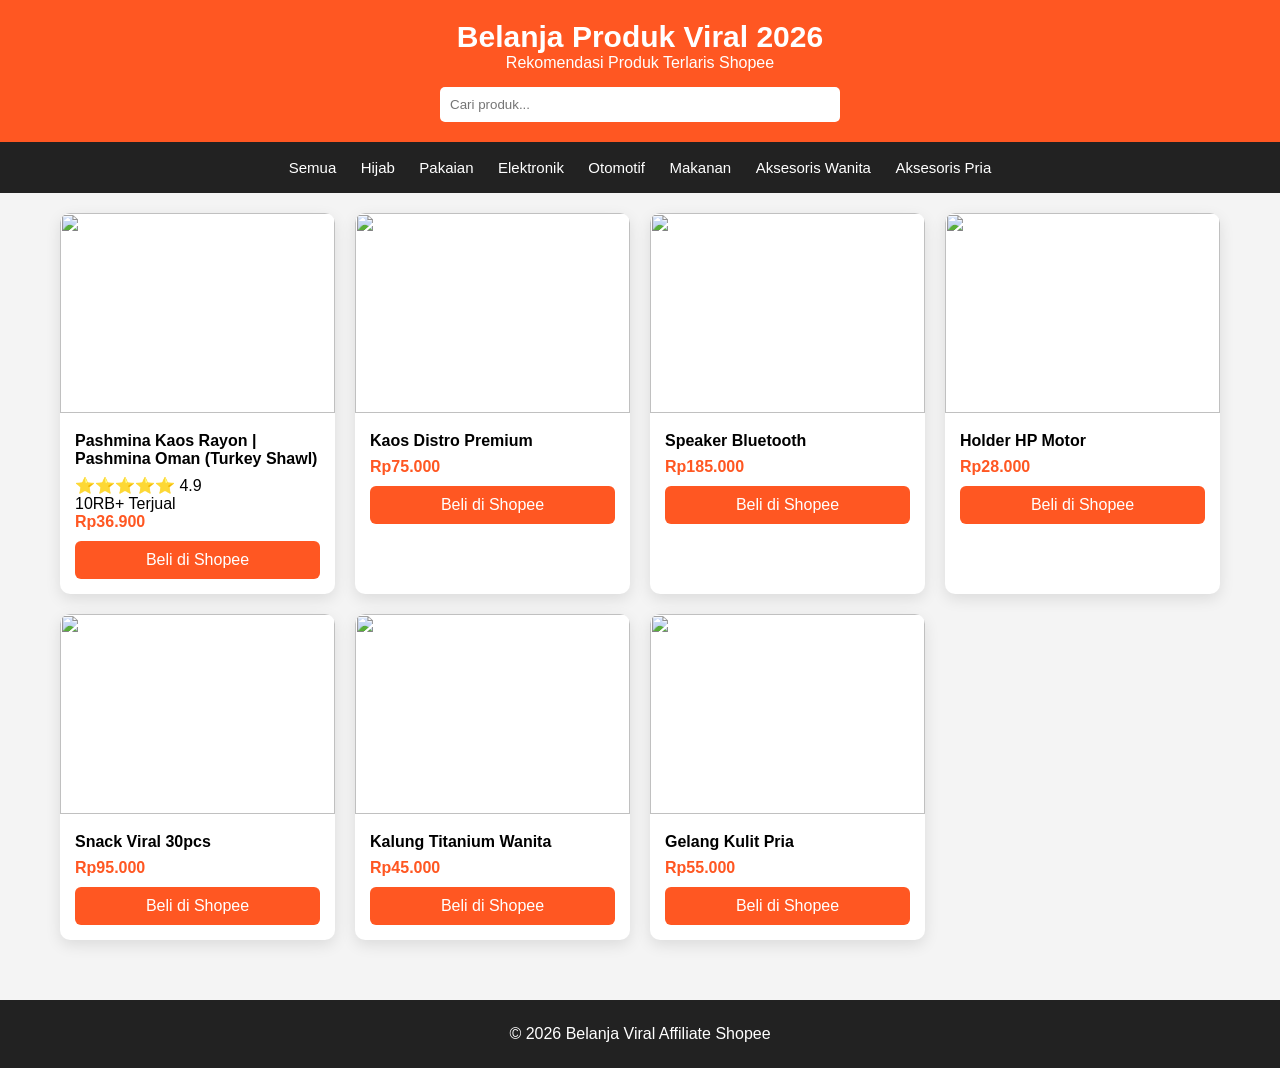
==== index.html @ ab36048d "Update index.html" ====
<!DOCTYPE html>
<html lang="id">
<head>
<meta charset="UTF-8">
<meta name="viewport" content="width=device-width, initial-scale=1.0">

<title>Belanja Viral - Rekomendasi Produk Shopee</title>

<style>

*{
margin:0;
padding:0;
box-sizing:border-box;
font-family:Arial;
}

body{
background:#f4f4f4;
}

/* HEADER */

header{
background:#ff5722;
color:white;
padding:20px;
text-align:center;
}

header h1{
font-size:30px;
}

/* SEARCH */

.search-box{
margin-top:15px;
}

.search-box input{
padding:10px;
width:60%;
max-width:400px;
border:none;
border-radius:5px;
}

/* NAVBAR */

nav{
background:#222;
padding:12px;
text-align:center;
}

nav button{
background:none;
border:none;
color:white;
margin:5px 10px;
font-size:15px;
cursor:pointer;
}

nav button:hover{
color:#ff5722;
}

/* CONTAINER */

.container{
max-width:1200px;
margin:auto;
padding:20px;
}

/* GRID PRODUK */

.products{
display:grid;
grid-template-columns:repeat(auto-fit,minmax(220px,1fr));
gap:20px;
}

/* CARD PRODUK */

.product{
background:white;
border-radius:10px;
overflow:hidden;
box-shadow:0 5px 15px rgba(0,0,0,0.1);
transition:0.3s;
}

.product:hover{
transform:translateY(-6px);
}

/* IMAGE */

.product img{
width:100%;
height:200px;
object-fit:cover;
}

/* INFO */

.product-info{
padding:15px;
}

.product-info h3{
font-size:16px;
margin-bottom:8px;
}

/* PRICE */

.price{
color:#ff5722;
font-weight:bold;
margin-bottom:10px;
}

/* BADGE */

.badge{
background:red;
color:white;
padding:3px 6px;
font-size:12px;
border-radius:4px;
margin-left:5px;
}

/* BUTTON */

.btn{
display:block;
background:#ff5722;
color:white;
text-align:center;
padding:10px;
border-radius:6px;
text-decoration:none;
margin-top:10px;
}

.btn:hover{
background:#e64a19;
}

/* FOOTER */

footer{
background:#222;
color:white;
text-align:center;
padding:25px;
margin-top:40px;
}

</style>
</head>

<body>

<header>

<h1>Belanja Produk Viral 2026</h1>
<p>Rekomendasi Produk Terlaris Shopee</p>

<div class="search-box">
<input type="text" id="search" placeholder="Cari produk...">
</div>

</header>

<nav>

<button onclick="filter('all')">Semua</button>
<button onclick="filter('hijab')">Hijab</button>
<button onclick="filter('pakaian')">Pakaian</button>
<button onclick="filter('elektronik')">Elektronik</button>
<button onclick="filter('otomotif')">Otomotif</button>
<button onclick="filter('makanan')">Makanan</button>
<button onclick="filter('wanita')">Aksesoris Wanita</button>
<button onclick="filter('pria')">Aksesoris Pria</button>

</nav>

<div class="container">

<div class="products" id="products">

<!-- HIJAB -->

<div class="product hijab">

<img src="https://down-ws-id.img.susercontent.com/id-11134207-7rask-m1pt3cbdk2pi90.webp" loading="lazy">

<div class="product-info">

<h3>Pashmina Kaos Rayon | Pashmina Oman (Turkey Shawl)
</h3>

<div class="rating">⭐⭐⭐⭐⭐ 4.9</div>

<div class="sold">10RB+ Terjual</div>

<div class="price">Rp36.900</div>

<a class="btn" href="https://shopee.co.id/hijabmood" target="_blank">
Beli di Shopee
</a>

</div>

</div>
  
<!-- PAKAIAN -->

<div class="product pakaian">

<img src="https://picsum.photos/300?2">

<div class="product-info">

<h3>Kaos Distro Premium</h3>

<div class="price">Rp75.000</div>

<a class="btn" href="LINK-AFFILIATE-SHOPEE">Beli di Shopee</a>

</div>

</div>

<!-- ELEKTRONIK -->

<div class="product elektronik">

<img src="https://picsum.photos/300?3">

<div class="product-info">

<h3>Speaker Bluetooth</h3>

<div class="price">Rp185.000</div>

<a class="btn" href="LINK-AFFILIATE-SHOPEE">Beli di Shopee</a>

</div>

</div>

<!-- OTOMOTIF -->

<div class="product otomotif">

<img src="https://picsum.photos/300?4">

<div class="product-info">

<h3>Holder HP Motor</h3>

<div class="price">Rp28.000</div>

<a class="btn" href="LINK-AFFILIATE-SHOPEE">Beli di Shopee</a>

</div>

</div>

<!-- MAKANAN -->

<div class="product makanan">

<img src="https://picsum.photos/300?5">

<div class="product-info">

<h3>Snack Viral 30pcs</h3>

<div class="price">Rp95.000</div>

<a class="btn" href="LINK-AFFILIATE-SHOPEE">Beli di Shopee</a>

</div>

</div>

<!-- AKSESORIS WANITA -->

<div class="product wanita">

<img src="https://picsum.photos/300?6">

<div class="product-info">

<h3>Kalung Titanium Wanita</h3>

<div class="price">Rp45.000</div>

<a class="btn" href="LINK-AFFILIATE-SHOPEE">Beli di Shopee</a>

</div>

</div>

<!-- AKSESORIS PRIA -->

<div class="product pria">

<img src="https://picsum.photos/300?7">

<div class="product-info">

<h3>Gelang Kulit Pria</h3>

<div class="price">Rp55.000</div>

<a class="btn" href="LINK-AFFILIATE-SHOPEE">Beli di Shopee</a>

</div>

</div>

</div>

</div>

<footer>

<p>© 2026 Belanja Viral Affiliate Shopee</p>

</footer>

<script>

/* FILTER KATEGORI */

function filter(category){

let products = document.querySelectorAll(".product")

products.forEach(p => {

if(category === "all"){

p.style.display="block"

}else{

if(p.classList.contains(category)){

p.style.display="block"

}else{

p.style.display="none"

}

}

})

}

/* SEARCH PRODUK */

document.getElementById("search").addEventListener("keyup",function(){

let value = this.value.toLowerCase()

let products = document.querySelectorAll(".product")

products.forEach(p=>{

let name = p.innerText.toLowerCase()

p.style.display = name.includes(value) ? "block" : "none"

})

})

</script>

</body>
</html>
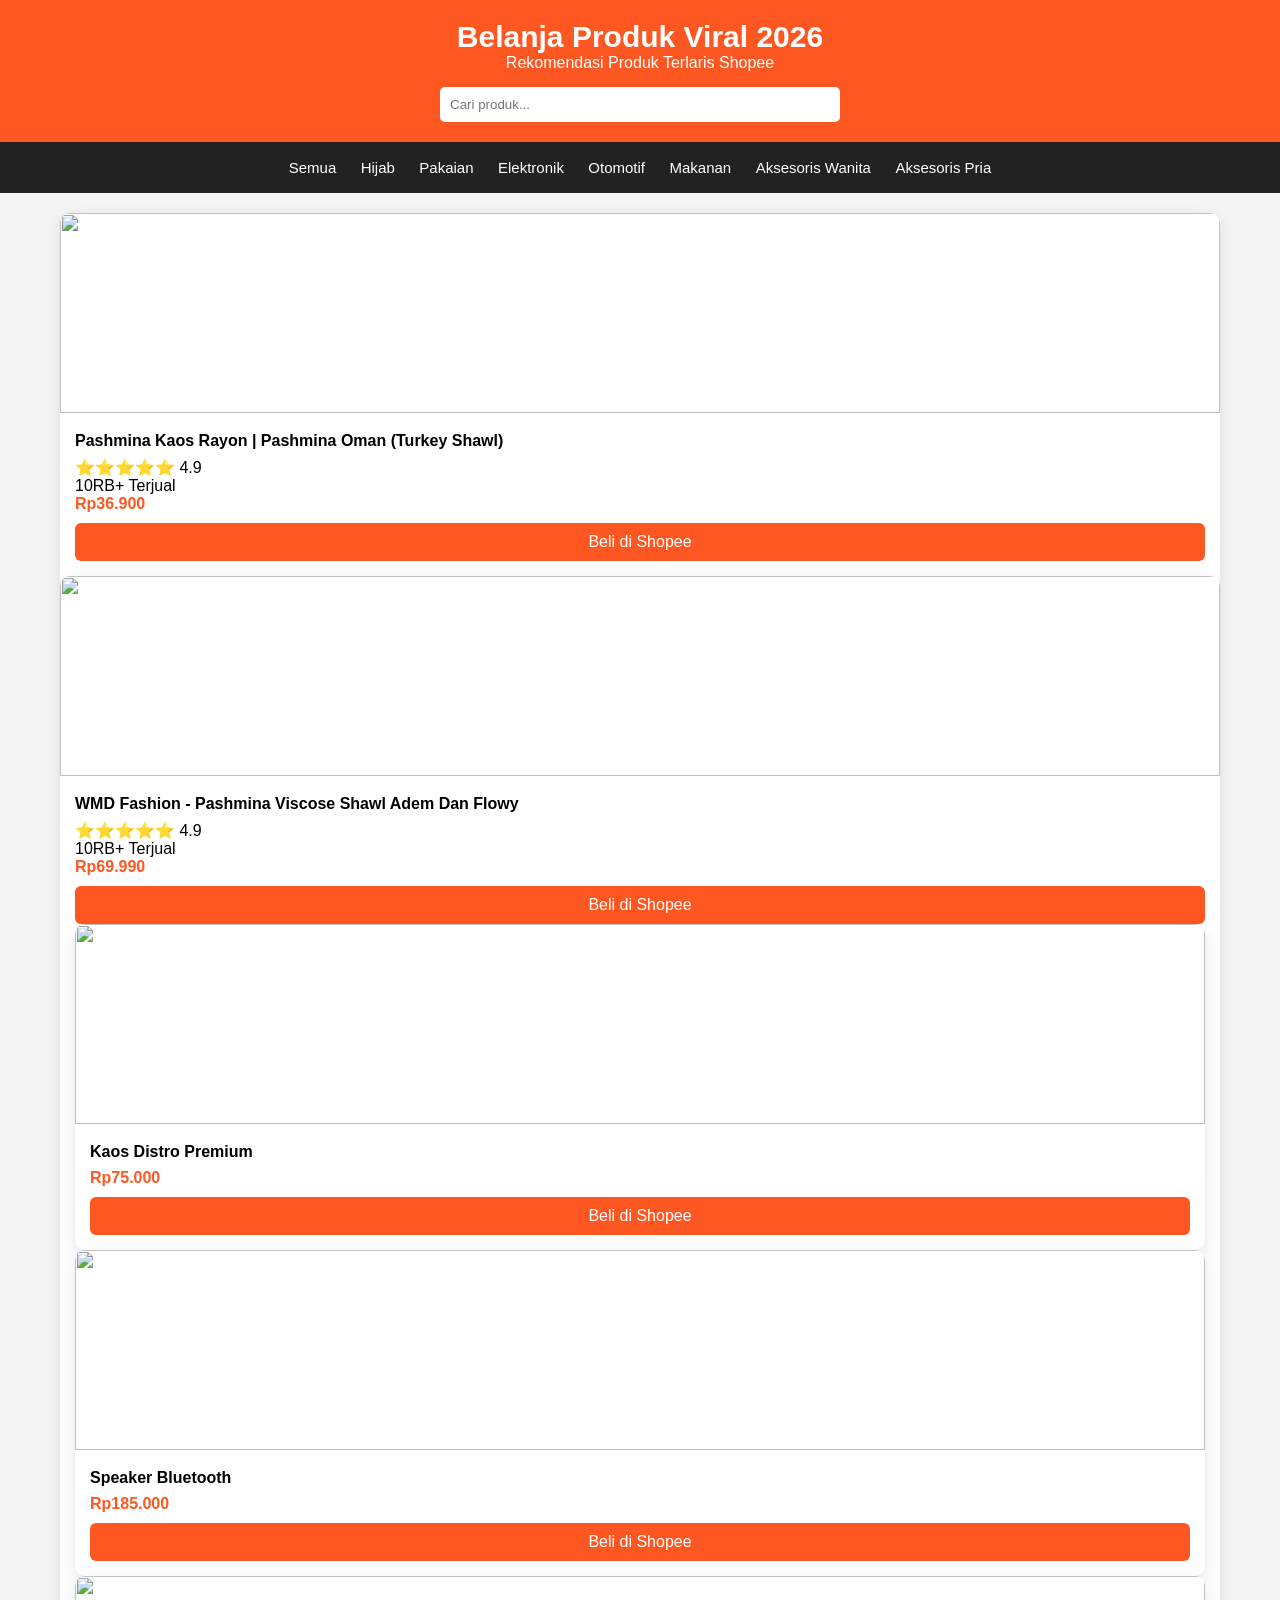
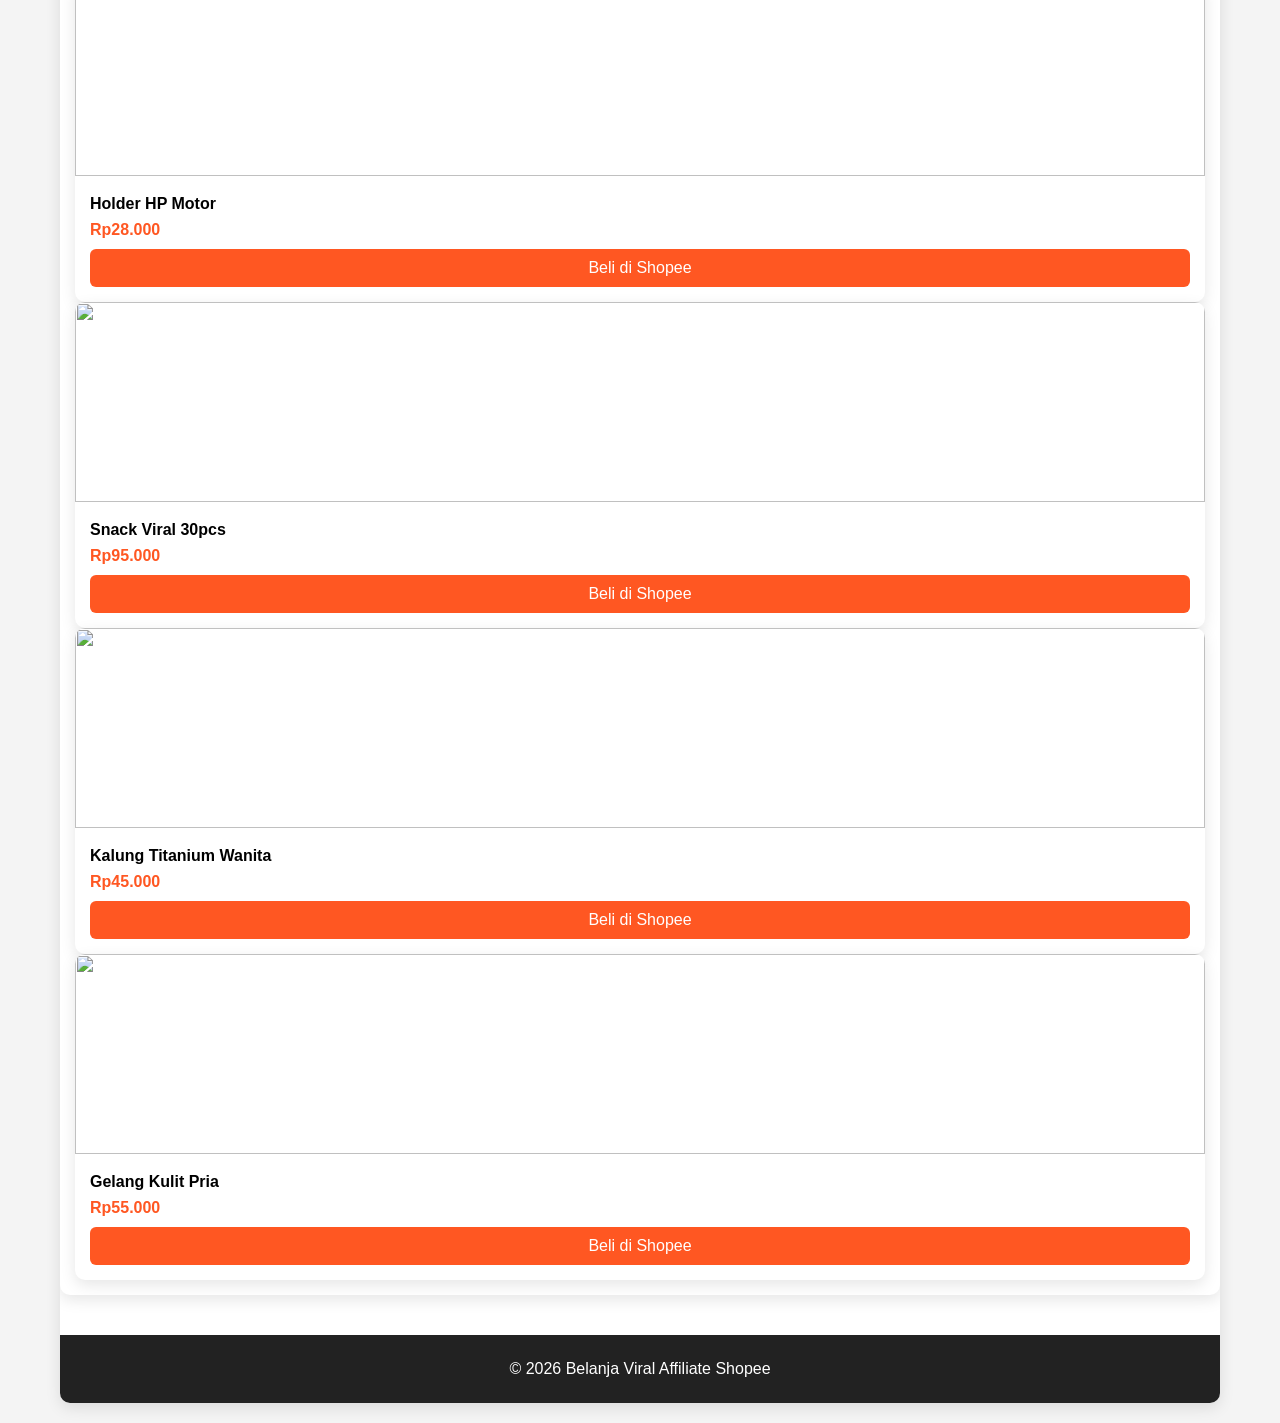
==== commit 2b6af2d3: "Update index.html" ====
--- a/index.html
+++ b/index.html
@@ -212,13 +212,30 @@
 
 <div class="price">Rp36.900</div>
 
-<a class="btn" href="https://shopee.co.id/hijabmood" target="_blank">
+<a class="btn" href="https://s.shopee.co.id/8fNWn1qkWr" target="_blank">
 Beli di Shopee
 </a>
 
 </div>
-
-</div>
+  
+  <div class="product hijab">
+
+<img src="https://down-ws-id.img.susercontent.com/id-11134207-7ra0o-mcve7wvbsro728.webp" loading="lazy">
+
+<div class="product-info">
+
+<h3>WMD Fashion - Pashmina Viscose Shawl Adem Dan Flowy
+</h3>
+
+<div class="rating">⭐⭐⭐⭐⭐ 4.9</div>
+
+<div class="sold">10RB+ Terjual</div>
+
+<div class="price">Rp69.990</div>
+
+<a class="btn" href="https://s.shopee.co.id/4LEXdMkNUR" target="_blank">
+Beli di Shopee
+</a>
   
 <!-- PAKAIAN -->
 
@@ -394,3 +411,5 @@
 </html>
 
 
+
+
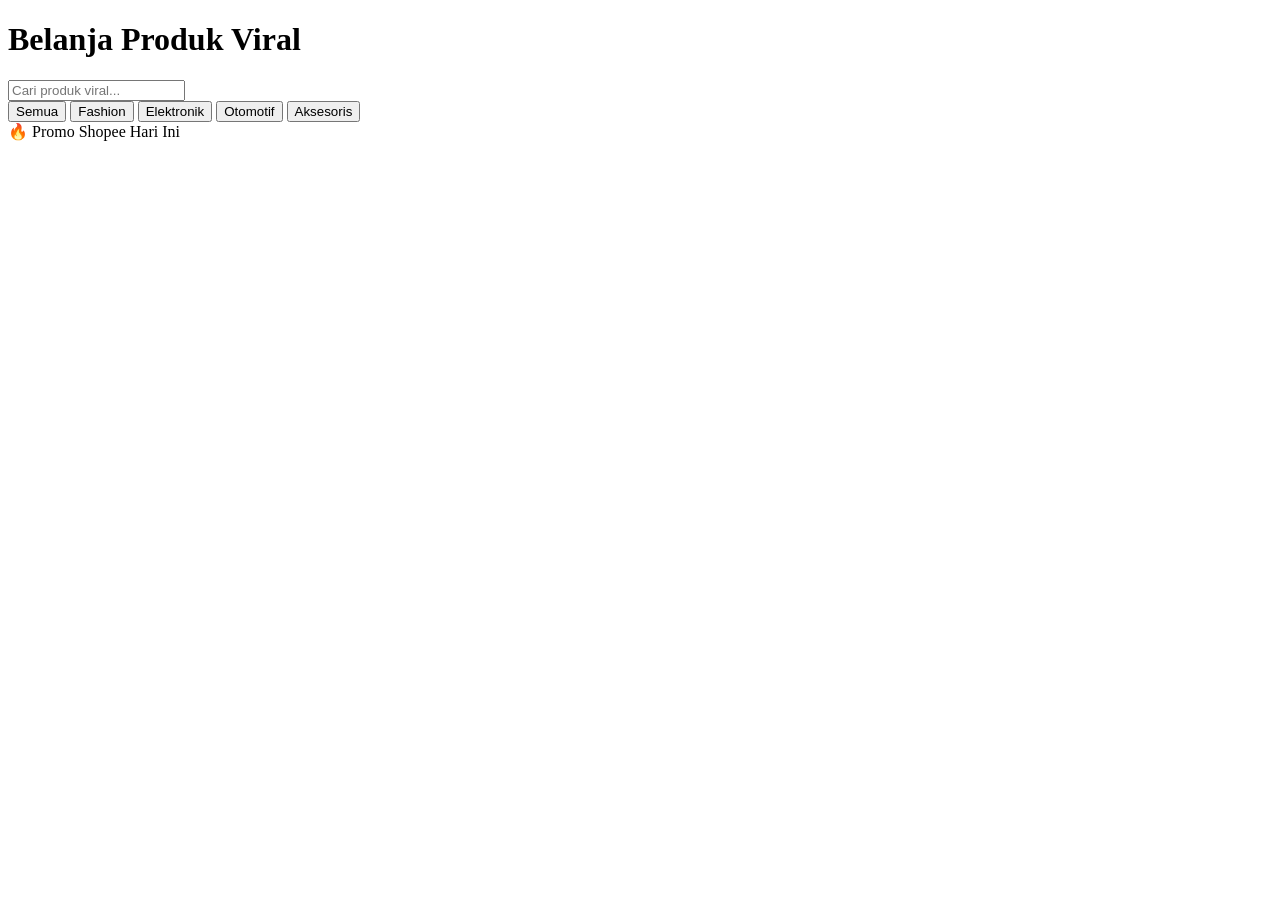
==== commit 2bc50dc9: "Update index.html" ====
--- a/index.html
+++ b/index.html
@@ -1,415 +1,51 @@
 <!DOCTYPE html>
 <html lang="id">
 <head>
+
 <meta charset="UTF-8">
-<meta name="viewport" content="width=device-width, initial-scale=1.0">
+<meta name="viewport" content="width=device-width, initial-scale=1">
 
-<title>Belanja Viral - Rekomendasi Produk Shopee</title>
+<title>Belanja Viral 2026</title>
 
-<style>
+<link rel="stylesheet" href="style.css">
 
-*{
-margin:0;
-padding:0;
-box-sizing:border-box;
-font-family:Arial;
-}
-
-body{
-background:#f4f4f4;
-}
-
-/* HEADER */
-
-header{
-background:#ff5722;
-color:white;
-padding:20px;
-text-align:center;
-}
-
-header h1{
-font-size:30px;
-}
-
-/* SEARCH */
-
-.search-box{
-margin-top:15px;
-}
-
-.search-box input{
-padding:10px;
-width:60%;
-max-width:400px;
-border:none;
-border-radius:5px;
-}
-
-/* NAVBAR */
-
-nav{
-background:#222;
-padding:12px;
-text-align:center;
-}
-
-nav button{
-background:none;
-border:none;
-color:white;
-margin:5px 10px;
-font-size:15px;
-cursor:pointer;
-}
-
-nav button:hover{
-color:#ff5722;
-}
-
-/* CONTAINER */
-
-.container{
-max-width:1200px;
-margin:auto;
-padding:20px;
-}
-
-/* GRID PRODUK */
-
-.products{
-display:grid;
-grid-template-columns:repeat(auto-fit,minmax(220px,1fr));
-gap:20px;
-}
-
-/* CARD PRODUK */
-
-.product{
-background:white;
-border-radius:10px;
-overflow:hidden;
-box-shadow:0 5px 15px rgba(0,0,0,0.1);
-transition:0.3s;
-}
-
-.product:hover{
-transform:translateY(-6px);
-}
-
-/* IMAGE */
-
-.product img{
-width:100%;
-height:200px;
-object-fit:cover;
-}
-
-/* INFO */
-
-.product-info{
-padding:15px;
-}
-
-.product-info h3{
-font-size:16px;
-margin-bottom:8px;
-}
-
-/* PRICE */
-
-.price{
-color:#ff5722;
-font-weight:bold;
-margin-bottom:10px;
-}
-
-/* BADGE */
-
-.badge{
-background:red;
-color:white;
-padding:3px 6px;
-font-size:12px;
-border-radius:4px;
-margin-left:5px;
-}
-
-/* BUTTON */
-
-.btn{
-display:block;
-background:#ff5722;
-color:white;
-text-align:center;
-padding:10px;
-border-radius:6px;
-text-decoration:none;
-margin-top:10px;
-}
-
-.btn:hover{
-background:#e64a19;
-}
-
-/* FOOTER */
-
-footer{
-background:#222;
-color:white;
-text-align:center;
-padding:25px;
-margin-top:40px;
-}
-
-</style>
 </head>
 
 <body>
 
 <header>
 
-<h1>Belanja Produk Viral 2026</h1>
-<p>Rekomendasi Produk Terlaris Shopee</p>
+<h1>Belanja Produk Viral</h1>
 
-<div class="search-box">
-<input type="text" id="search" placeholder="Cari produk...">
-</div>
+<input type="text" id="search" placeholder="Cari produk viral...">
 
 </header>
 
 <nav>
 
 <button onclick="filter('all')">Semua</button>
-<button onclick="filter('hijab')">Hijab</button>
-<button onclick="filter('pakaian')">Pakaian</button>
+<button onclick="filter('fashion')">Fashion</button>
 <button onclick="filter('elektronik')">Elektronik</button>
 <button onclick="filter('otomotif')">Otomotif</button>
-<button onclick="filter('makanan')">Makanan</button>
-<button onclick="filter('wanita')">Aksesoris Wanita</button>
-<button onclick="filter('pria')">Aksesoris Pria</button>
+<button onclick="filter('aksesoris')">Aksesoris</button>
 
 </nav>
 
+<section class="slider">
+
+<div class="slide">
+🔥 Promo Shopee Hari Ini
+</div>
+
+</section>
+
 <div class="container">
 
-<div class="products" id="products">
-
-<!-- HIJAB -->
-
-<div class="product hijab">
-
-<img src="https://down-ws-id.img.susercontent.com/id-11134207-7rask-m1pt3cbdk2pi90.webp" loading="lazy">
-
-<div class="product-info">
-
-<h3>Pashmina Kaos Rayon | Pashmina Oman (Turkey Shawl)
-</h3>
-
-<div class="rating">⭐⭐⭐⭐⭐ 4.9</div>
-
-<div class="sold">10RB+ Terjual</div>
-
-<div class="price">Rp36.900</div>
-
-<a class="btn" href="https://s.shopee.co.id/8fNWn1qkWr" target="_blank">
-Beli di Shopee
-</a>
-
-</div>
-  
-  <div class="product hijab">
-
-<img src="https://down-ws-id.img.susercontent.com/id-11134207-7ra0o-mcve7wvbsro728.webp" loading="lazy">
-
-<div class="product-info">
-
-<h3>WMD Fashion - Pashmina Viscose Shawl Adem Dan Flowy
-</h3>
-
-<div class="rating">⭐⭐⭐⭐⭐ 4.9</div>
-
-<div class="sold">10RB+ Terjual</div>
-
-<div class="price">Rp69.990</div>
-
-<a class="btn" href="https://s.shopee.co.id/4LEXdMkNUR" target="_blank">
-Beli di Shopee
-</a>
-  
-<!-- PAKAIAN -->
-
-<div class="product pakaian">
-
-<img src="https://picsum.photos/300?2">
-
-<div class="product-info">
-
-<h3>Kaos Distro Premium</h3>
-
-<div class="price">Rp75.000</div>
-
-<a class="btn" href="LINK-AFFILIATE-SHOPEE">Beli di Shopee</a>
+<div id="products" class="grid"></div>
 
 </div>
 
-</div>
-
-<!-- ELEKTRONIK -->
-
-<div class="product elektronik">
-
-<img src="https://picsum.photos/300?3">
-
-<div class="product-info">
-
-<h3>Speaker Bluetooth</h3>
-
-<div class="price">Rp185.000</div>
-
-<a class="btn" href="LINK-AFFILIATE-SHOPEE">Beli di Shopee</a>
-
-</div>
-
-</div>
-
-<!-- OTOMOTIF -->
-
-<div class="product otomotif">
-
-<img src="https://picsum.photos/300?4">
-
-<div class="product-info">
-
-<h3>Holder HP Motor</h3>
-
-<div class="price">Rp28.000</div>
-
-<a class="btn" href="LINK-AFFILIATE-SHOPEE">Beli di Shopee</a>
-
-</div>
-
-</div>
-
-<!-- MAKANAN -->
-
-<div class="product makanan">
-
-<img src="https://picsum.photos/300?5">
-
-<div class="product-info">
-
-<h3>Snack Viral 30pcs</h3>
-
-<div class="price">Rp95.000</div>
-
-<a class="btn" href="LINK-AFFILIATE-SHOPEE">Beli di Shopee</a>
-
-</div>
-
-</div>
-
-<!-- AKSESORIS WANITA -->
-
-<div class="product wanita">
-
-<img src="https://picsum.photos/300?6">
-
-<div class="product-info">
-
-<h3>Kalung Titanium Wanita</h3>
-
-<div class="price">Rp45.000</div>
-
-<a class="btn" href="LINK-AFFILIATE-SHOPEE">Beli di Shopee</a>
-
-</div>
-
-</div>
-
-<!-- AKSESORIS PRIA -->
-
-<div class="product pria">
-
-<img src="https://picsum.photos/300?7">
-
-<div class="product-info">
-
-<h3>Gelang Kulit Pria</h3>
-
-<div class="price">Rp55.000</div>
-
-<a class="btn" href="LINK-AFFILIATE-SHOPEE">Beli di Shopee</a>
-
-</div>
-
-</div>
-
-</div>
-
-</div>
-
-<footer>
-
-<p>© 2026 Belanja Viral Affiliate Shopee</p>
-
-</footer>
-
-<script>
-
-/* FILTER KATEGORI */
-
-function filter(category){
-
-let products = document.querySelectorAll(".product")
-
-products.forEach(p => {
-
-if(category === "all"){
-
-p.style.display="block"
-
-}else{
-
-if(p.classList.contains(category)){
-
-p.style.display="block"
-
-}else{
-
-p.style.display="none"
-
-}
-
-}
-
-})
-
-}
-
-/* SEARCH PRODUK */
-
-document.getElementById("search").addEventListener("keyup",function(){
-
-let value = this.value.toLowerCase()
-
-let products = document.querySelectorAll(".product")
-
-products.forEach(p=>{
-
-let name = p.innerText.toLowerCase()
-
-p.style.display = name.includes(value) ? "block" : "none"
-
-})
-
-})
-
-</script>
+<script src="script.js"></script>
 
 </body>
 </html>
-
-
-
-
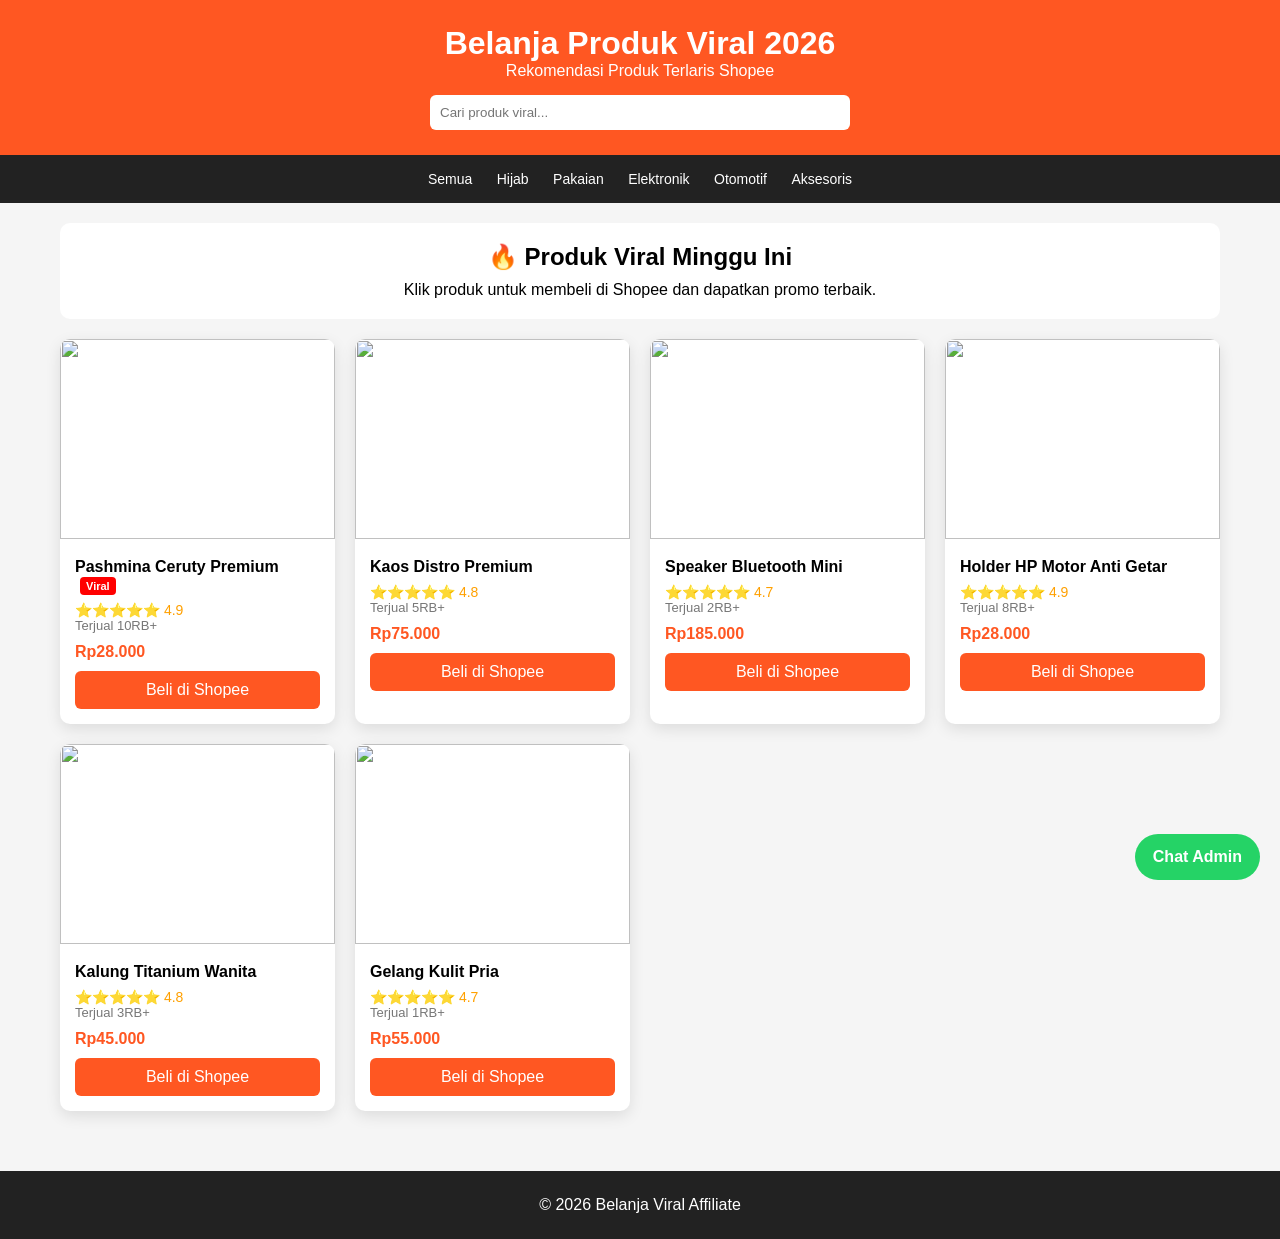
==== commit b981097f: "Update index.html" ====
--- a/index.html
+++ b/index.html
@@ -1,51 +1,164 @@
 <!DOCTYPE html>
 <html lang="id">
 <head>
+<meta charset="UTF-8">
+<meta name="viewport" content="width=device-width, initial-scale=1.0">
+<title>Belanja Viral - Affiliate Shopee Pro</title>
+<meta name="description" content="Rekomendasi produk viral Shopee 2026. Temukan hijab, fashion, elektronik, dan aksesoris terbaik dengan harga murah.">
 
-<meta charset="UTF-8">
-<meta name="viewport" content="width=device-width, initial-scale=1">
-
-<title>Belanja Viral 2026</title>
-
-<link rel="stylesheet" href="style.css">
-
+<style>
+*{box-sizing:border-box;margin:0;padding:0;font-family:Arial}
+body{background:#f5f5f5}
+header{background:#ff5722;color:white;padding:25px;text-align:center}
+header h1{font-size:32px}
+.search{margin-top:15px}
+.search input{padding:10px;width:60%;max-width:420px;border:none;border-radius:6px}
+nav{background:#222;text-align:center;padding:10px}
+nav button{background:none;border:none;color:white;margin:6px 10px;font-size:14px;cursor:pointer}
+nav button:hover{color:#ff5722}
+.container{max-width:1200px;margin:auto;padding:20px}
+.grid{display:grid;grid-template-columns:repeat(auto-fit,minmax(220px,1fr));gap:20px}
+.card{background:white;border-radius:10px;overflow:hidden;box-shadow:0 5px 15px rgba(0,0,0,0.1);transition:.3s}
+.card:hover{transform:translateY(-6px)}
+.card img{width:100%;height:200px;object-fit:cover}
+.info{padding:15px}
+.info h3{font-size:16px;margin-bottom:8px}
+.price{color:#ff5722;font-weight:bold;margin:6px 0}
+.rating{color:#ffa000;font-size:14px}
+.sold{font-size:13px;color:#777;margin-bottom:10px}
+.badge{background:red;color:white;font-size:11px;padding:3px 6px;border-radius:4px;margin-left:5px}
+.btn{display:block;background:#ff5722;color:white;text-align:center;padding:10px;border-radius:6px;text-decoration:none;margin-top:10px}
+.btn:hover{background:#e64a19}
+footer{background:#222;color:white;text-align:center;padding:25px;margin-top:40px}
+.wa{position:fixed;bottom:20px;right:20px;background:#25D366;color:white;padding:14px 18px;border-radius:30px;text-decoration:none;font-weight:bold}
+.hero{background:white;margin-bottom:20px;border-radius:10px;padding:20px;text-align:center}
+.hero h2{margin-bottom:10px}
+</style>
 </head>
-
 <body>
 
 <header>
-
-<h1>Belanja Produk Viral</h1>
-
+<h1>Belanja Produk Viral 2026</h1>
+<p>Rekomendasi Produk Terlaris Shopee</p>
+<div class="search">
 <input type="text" id="search" placeholder="Cari produk viral...">
-
+</div>
 </header>
 
 <nav>
-
 <button onclick="filter('all')">Semua</button>
-<button onclick="filter('fashion')">Fashion</button>
+<button onclick="filter('hijab')">Hijab</button>
+<button onclick="filter('pakaian')">Pakaian</button>
 <button onclick="filter('elektronik')">Elektronik</button>
 <button onclick="filter('otomotif')">Otomotif</button>
 <button onclick="filter('aksesoris')">Aksesoris</button>
-
 </nav>
-
-<section class="slider">
-
-<div class="slide">
-🔥 Promo Shopee Hari Ini
-</div>
-
-</section>
 
 <div class="container">
 
-<div id="products" class="grid"></div>
+<div class="hero">
+<h2>🔥 Produk Viral Minggu Ini</h2>
+<p>Klik produk untuk membeli di Shopee dan dapatkan promo terbaik.</p>
+</div>
+
+<div class="grid" id="products">
+
+<div class="card hijab">
+<img src="https://picsum.photos/400?1">
+<div class="info">
+<h3>Pashmina Ceruty Premium <span class="badge">Viral</span></h3>
+<div class="rating">⭐⭐⭐⭐⭐ 4.9</div>
+<div class="sold">Terjual 10RB+</div>
+<div class="price">Rp28.000</div>
+<a class="btn" href="LINK-AFFILIATE-SHOPEE" target="_blank">Beli di Shopee</a>
+</div>
+</div>
+
+<div class="card pakaian">
+<img src="https://picsum.photos/400?2">
+<div class="info">
+<h3>Kaos Distro Premium</h3>
+<div class="rating">⭐⭐⭐⭐⭐ 4.8</div>
+<div class="sold">Terjual 5RB+</div>
+<div class="price">Rp75.000</div>
+<a class="btn" href="LINK-AFFILIATE-SHOPEE" target="_blank">Beli di Shopee</a>
+</div>
+</div>
+
+<div class="card elektronik">
+<img src="https://picsum.photos/400?3">
+<div class="info">
+<h3>Speaker Bluetooth Mini</h3>
+<div class="rating">⭐⭐⭐⭐⭐ 4.7</div>
+<div class="sold">Terjual 2RB+</div>
+<div class="price">Rp185.000</div>
+<a class="btn" href="LINK-AFFILIATE-SHOPEE" target="_blank">Beli di Shopee</a>
+</div>
+</div>
+
+<div class="card otomotif">
+<img src="https://picsum.photos/400?4">
+<div class="info">
+<h3>Holder HP Motor Anti Getar</h3>
+<div class="rating">⭐⭐⭐⭐⭐ 4.9</div>
+<div class="sold">Terjual 8RB+</div>
+<div class="price">Rp28.000</div>
+<a class="btn" href="LINK-AFFILIATE-SHOPEE" target="_blank">Beli di Shopee</a>
+</div>
+</div>
+
+<div class="card aksesoris">
+<img src="https://picsum.photos/400?5">
+<div class="info">
+<h3>Kalung Titanium Wanita</h3>
+<div class="rating">⭐⭐⭐⭐⭐ 4.8</div>
+<div class="sold">Terjual 3RB+</div>
+<div class="price">Rp45.000</div>
+<a class="btn" href="LINK-AFFILIATE-SHOPEE" target="_blank">Beli di Shopee</a>
+</div>
+</div>
+
+<div class="card aksesoris">
+<img src="https://picsum.photos/400?6">
+<div class="info">
+<h3>Gelang Kulit Pria</h3>
+<div class="rating">⭐⭐⭐⭐⭐ 4.7</div>
+<div class="sold">Terjual 1RB+</div>
+<div class="price">Rp55.000</div>
+<a class="btn" href="LINK-AFFILIATE-SHOPEE" target="_blank">Beli di Shopee</a>
+</div>
+</div>
 
 </div>
+</div>
 
-<script src="script.js"></script>
+<footer>
+<p>© 2026 Belanja Viral Affiliate</p>
+</footer>
+
+<a class="wa" href="https://wa.me/6281234567890">Chat Admin</a>
+
+<script>
+function filter(category){
+let products=document.querySelectorAll('.card')
+products.forEach(p=>{
+if(category==='all'){
+p.style.display='block'
+}else{
+p.style.display=p.classList.contains(category)?'block':'none'
+}
+})
+}
+
+document.getElementById('search').addEventListener('keyup',function(){
+let value=this.value.toLowerCase()
+let products=document.querySelectorAll('.card')
+products.forEach(p=>{
+let name=p.querySelector('h3').innerText.toLowerCase()
+p.style.display=name.includes(value)?'block':'none'
+})
+})
+</script>
 
 </body>
 </html>
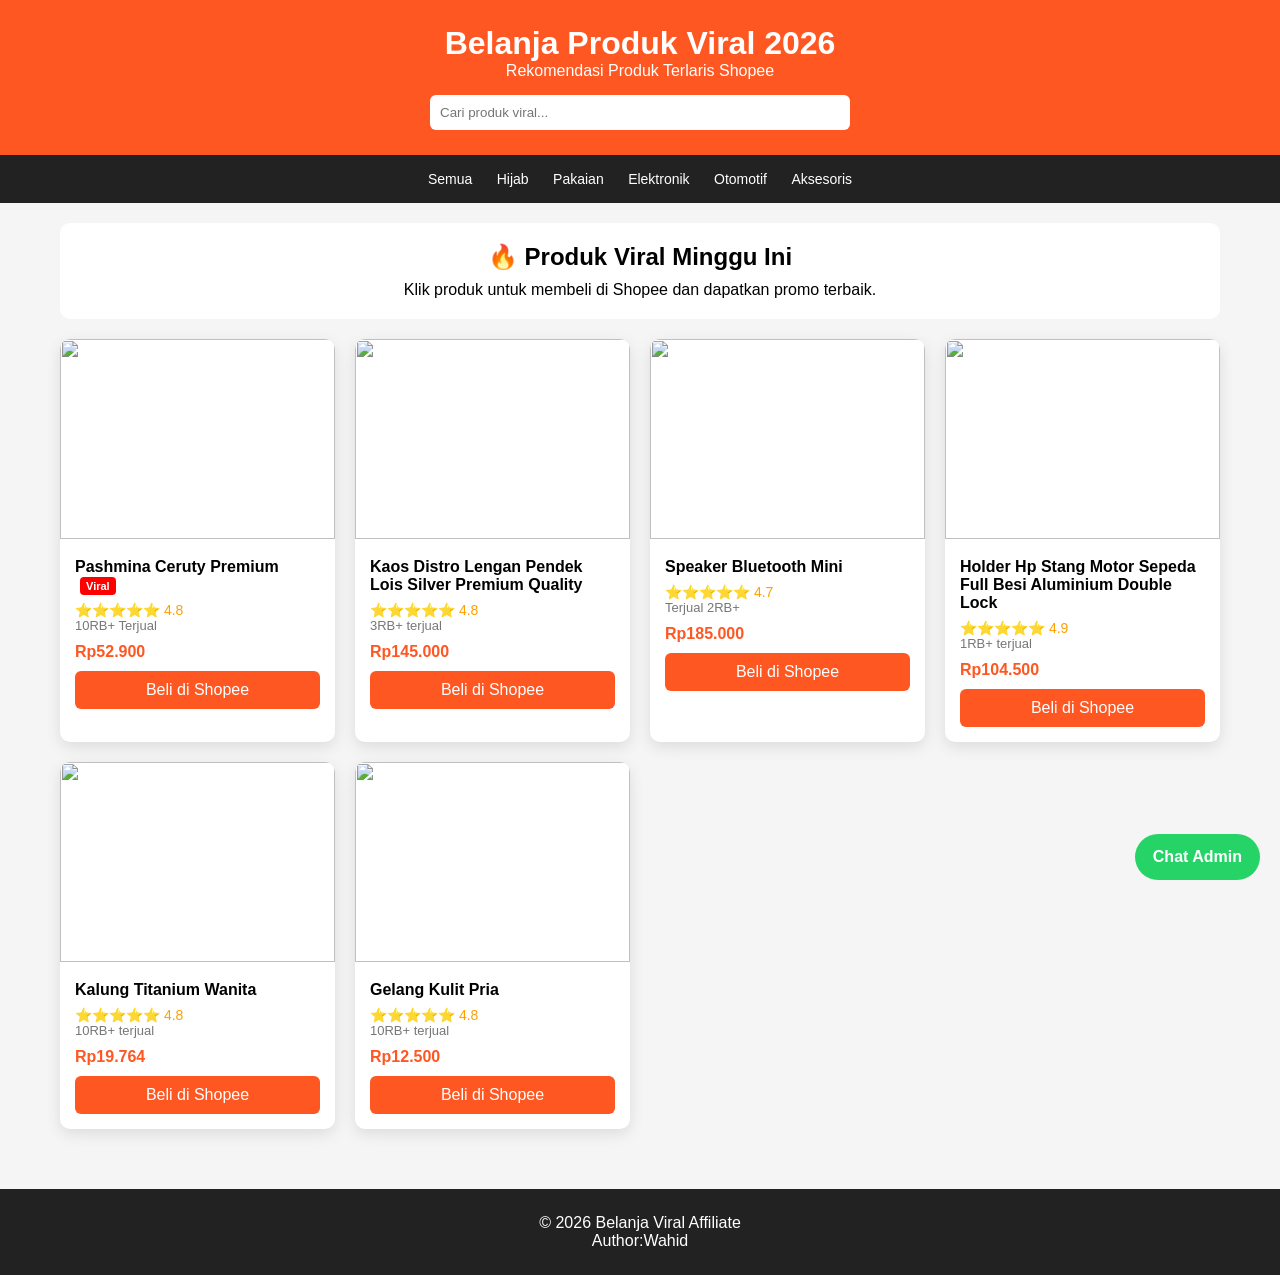
==== commit 13cba277: "Update index.html" ====
--- a/index.html
+++ b/index.html
@@ -64,24 +64,24 @@
 <div class="grid" id="products">
 
 <div class="card hijab">
-<img src="https://picsum.photos/400?1">
+<img src="https://down-id.img.susercontent.com/file/id-11134207-8224s-mifry40z7cw894@resize_w900_nl.webp">
 <div class="info">
 <h3>Pashmina Ceruty Premium <span class="badge">Viral</span></h3>
-<div class="rating">⭐⭐⭐⭐⭐ 4.9</div>
-<div class="sold">Terjual 10RB+</div>
-<div class="price">Rp28.000</div>
-<a class="btn" href="LINK-AFFILIATE-SHOPEE" target="_blank">Beli di Shopee</a>
+<div class="rating">⭐⭐⭐⭐⭐ 4.8</div>
+<div class="sold">10RB+ Terjual</div>
+<div class="price">Rp52.900</div>
+<a class="btn" href="https://s.shopee.co.id/6AgBs3oZan" target="_blank">Beli di Shopee</a>
 </div>
 </div>
 
 <div class="card pakaian">
-<img src="https://picsum.photos/400?2">
+<img src="https://down-tx-id.img.susercontent.com/sg-11134201-7rffv-m9nvk63brull86.webp">
 <div class="info">
-<h3>Kaos Distro Premium</h3>
+<h3>Kaos Distro Lengan Pendek Lois Silver Premium Quality </h3>
 <div class="rating">⭐⭐⭐⭐⭐ 4.8</div>
-<div class="sold">Terjual 5RB+</div>
-<div class="price">Rp75.000</div>
-<a class="btn" href="LINK-AFFILIATE-SHOPEE" target="_blank">Beli di Shopee</a>
+<div class="sold">3RB+ terjual</div>
+<div class="price">Rp145.000</div>
+<a class="btn" href="https://s.shopee.co.id/5VQV4TiGHi" target="_blank">Beli di Shopee</a>
 </div>
 </div>
 
@@ -97,35 +97,35 @@
 </div>
 
 <div class="card otomotif">
-<img src="https://picsum.photos/400?4">
+<img src="https://down-tx-id.img.susercontent.com/sg-11134201-824gw-mfarjtxp98g881.webp">
 <div class="info">
-<h3>Holder HP Motor Anti Getar</h3>
+<h3>Holder Hp Stang Motor Sepeda Full Besi Aluminium Double Lock</h3>
 <div class="rating">⭐⭐⭐⭐⭐ 4.9</div>
-<div class="sold">Terjual 8RB+</div>
-<div class="price">Rp28.000</div>
-<a class="btn" href="LINK-AFFILIATE-SHOPEE" target="_blank">Beli di Shopee</a>
+<div class="sold">1RB+ terjual</div>
+<div class="price">Rp104.500</div>
+<a class="btn" href="https://s.shopee.co.id/AKVkpysVbQ" target="_blank">Beli di Shopee</a>
 </div>
 </div>
 
 <div class="card aksesoris">
-<img src="https://picsum.photos/400?5">
+<img src="https://down-tx-id.img.susercontent.com/id-11134207-7rbk1-m6znmqmzp0l03c.webp">
 <div class="info">
 <h3>Kalung Titanium Wanita</h3>
 <div class="rating">⭐⭐⭐⭐⭐ 4.8</div>
-<div class="sold">Terjual 3RB+</div>
-<div class="price">Rp45.000</div>
-<a class="btn" href="LINK-AFFILIATE-SHOPEE" target="_blank">Beli di Shopee</a>
+<div class="sold">10RB+ terjual</div>
+<div class="price">Rp19.764</div>
+<a class="btn" href="https://s.shopee.co.id/2g6Ji5PmhL" target="_blank">Beli di Shopee</a>
 </div>
 </div>
 
 <div class="card aksesoris">
-<img src="https://picsum.photos/400?6">
+<img src="https://down-aka-id.img.susercontent.com/id-11134207-7rasf-m2fdbysl8ekg54.webp">
 <div class="info">
 <h3>Gelang Kulit Pria</h3>
-<div class="rating">⭐⭐⭐⭐⭐ 4.7</div>
-<div class="sold">Terjual 1RB+</div>
-<div class="price">Rp55.000</div>
-<a class="btn" href="LINK-AFFILIATE-SHOPEE" target="_blank">Beli di Shopee</a>
+<div class="rating">⭐⭐⭐⭐⭐ 4.8</div>
+<div class="sold">10RB+ terjual</div>
+<div class="price">Rp12.500</div>
+<a class="btn" href="https://s.shopee.co.id/4qAoICN2FF" target="_blank">Beli di Shopee</a>
 </div>
 </div>
 
@@ -134,9 +134,10 @@
 
 <footer>
 <p>© 2026 Belanja Viral Affiliate</p>
+<p>Author:Wahid</p>
 </footer>
 
-<a class="wa" href="https://wa.me/6281234567890">Chat Admin</a>
+<a class="wa" href="https://wa.me/message/GORUDCSPDUWKP1">Chat Admin</a>
 
 <script>
 function filter(category){
@@ -162,3 +163,4 @@
 
 </body>
 </html>
+
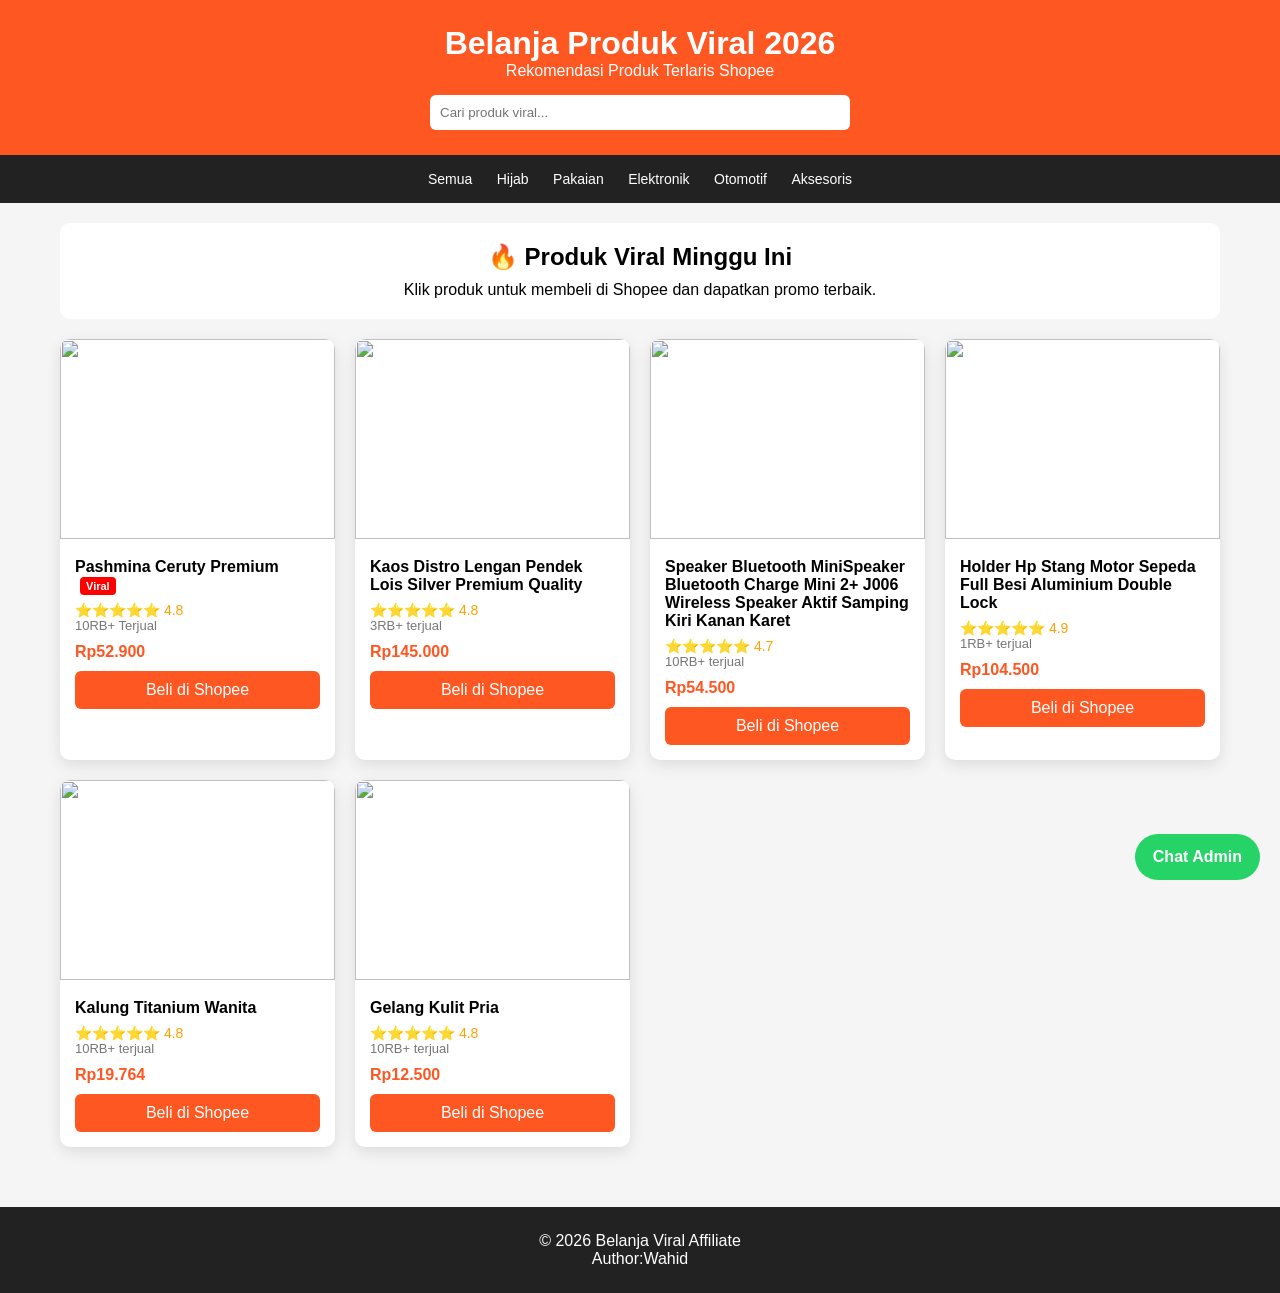
==== commit 851aa422: "Update index.html" ====
--- a/index.html
+++ b/index.html
@@ -86,13 +86,13 @@
 </div>
 
 <div class="card elektronik">
-<img src="https://picsum.photos/400?3">
+<img src="https://down-aka-id.img.susercontent.com/id-11134201-23020-4h2woae6dunv7a.webp">
 <div class="info">
-<h3>Speaker Bluetooth Mini</h3>
+<h3>Speaker Bluetooth MiniSpeaker Bluetooth Charge Mini 2+ J006 Wireless Speaker Aktif Samping Kiri Kanan Karet</h3>
 <div class="rating">⭐⭐⭐⭐⭐ 4.7</div>
-<div class="sold">Terjual 2RB+</div>
-<div class="price">Rp185.000</div>
-<a class="btn" href="LINK-AFFILIATE-SHOPEE" target="_blank">Beli di Shopee</a>
+<div class="sold">10RB+ terjual</div>
+<div class="price">Rp54.500</div>
+<a class="btn" href="https://s.shopee.co.id/60MlhVbuGT" target="_blank">Beli di Shopee</a>
 </div>
 </div>
 
@@ -164,3 +164,4 @@
 </body>
 </html>
 
+
